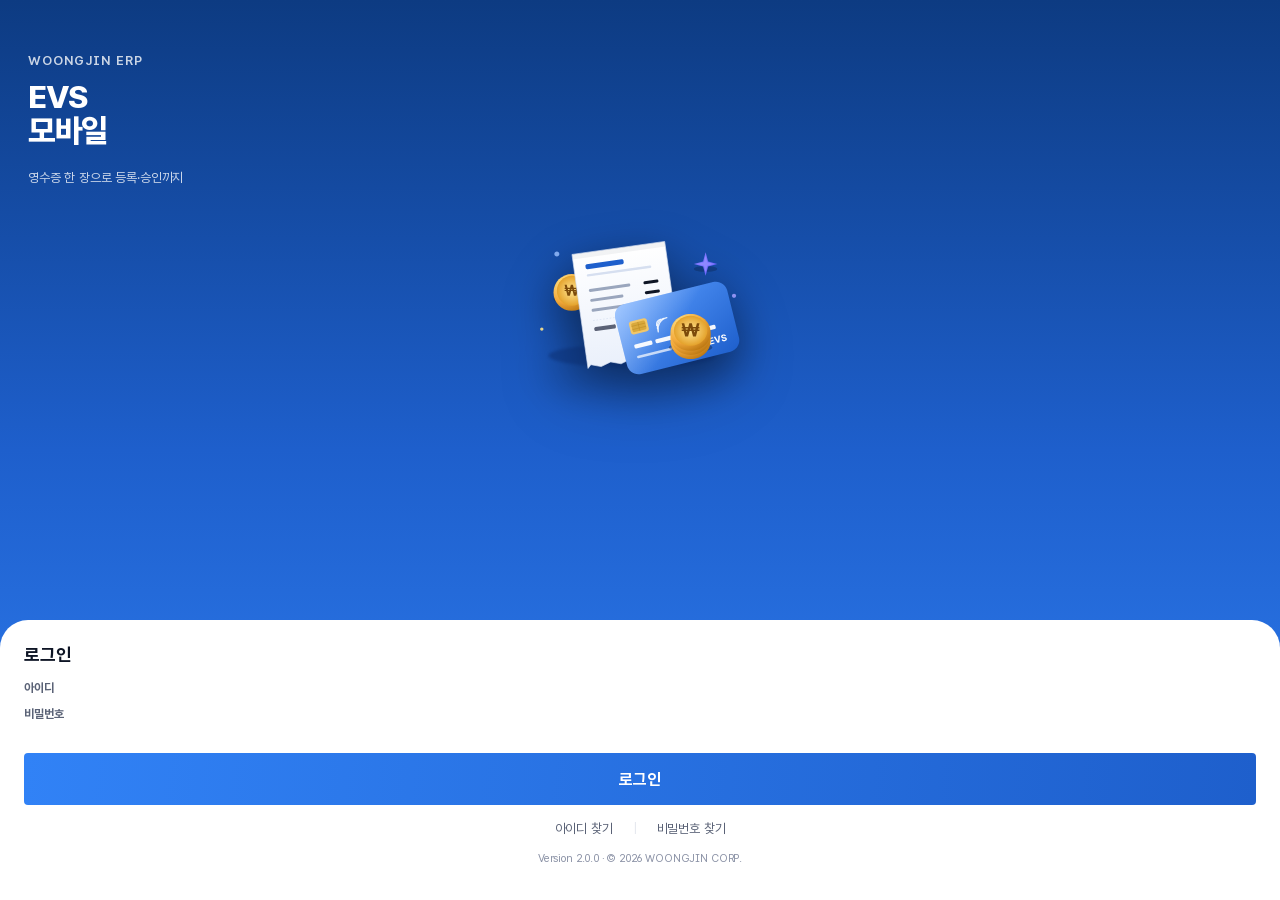
==== login.html @ b251a310 "first commit" ====
<!DOCTYPE html>
<html lang="ko">
<head>
  <meta charset="UTF-8">
  <meta name="viewport" content="width=device-width, initial-scale=1, maximum-scale=1, viewport-fit=cover">
  <meta name="theme-color" content="#0D3B82">
  <title>EVS 모바일 · 로그인</title>
  <link rel="stylesheet" href="lib/devextreme/css/dx.light.css">
  <link rel="stylesheet" href="css/tokens.css">
  <link rel="stylesheet" href="css/layout.css">
  <link rel="stylesheet" href="css/dx-overrides.css">
  <script src="lib/jquery/jquery-3.7.1.min.js"></script>
  <script src="lib/devextreme/js/dx.all.js"></script>
  <script src="js/dx-license-hide.js"></script>
</head>
<body class="evs-app variant-v1">
  <div class="login-screen evs-root">
    <div class="login-hero">
      <p class="login-hero__kicker">WOONGJIN ERP</p>
      <h1 class="login-hero__title">EVS<br>모바일</h1>
      <p class="login-hero__lead">영수증 한 장으로 등록·승인까지</p>
    </div>
    <div class="login-hero__art">
      <img src="assets/images/login_img.svg" alt="" width="280" height="200">
    </div>
    <div class="login-panel">
      <h2 style="font-size:18px;font-weight:700;margin:0 0 16px;">로그인</h2>
      <label class="evs-label" for="loginUserId">아이디</label>
      <div id="loginUserId" class="dx-field-host"></div>
      <label class="evs-label" for="loginPassword" style="margin-top:12px;">비밀번호</label>
      <div id="loginPassword" class="dx-field-host"></div>
      <div id="loginRemember" class="login-remember-host"></div>
      <button type="button" id="loginSubmit" class="evs-btn-primary" style="margin-top:20px;">로그인</button>
      <div class="login-form-links">
        <a href="#">아이디 찾기</a>
        <span class="login-form-links__sep">|</span>
        <a href="#">비밀번호 찾기</a>
      </div>
      <p style="text-align:center;margin-top:16px;font-size:11px;color:var(--w-ink-4);">Version 2.0.0 · © 2026 WOONGJIN CORP.</p>
    </div>
  </div>
  <script type="module" src="js/login.js"></script>
</body>
</html>
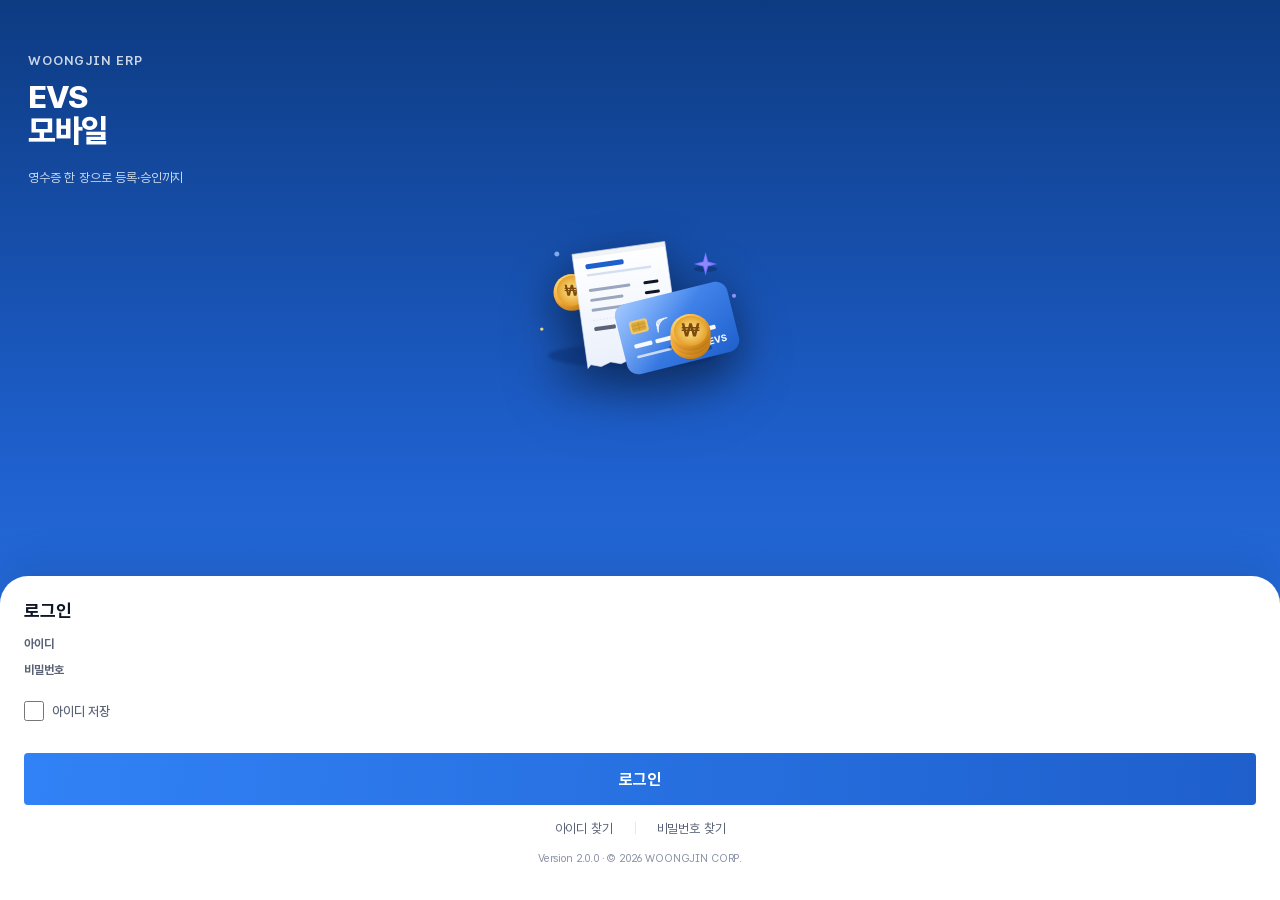
==== commit c34bff0e: "Implement "Remember Me" functionality in login form. Updated HTML structure to include a checkbox fo" ====
--- a/login.html
+++ b/login.html
@@ -29,7 +29,10 @@
       <div id="loginUserId" class="dx-field-host"></div>
       <label class="evs-label" for="loginPassword" style="margin-top:12px;">비밀번호</label>
       <div id="loginPassword" class="dx-field-host"></div>
-      <div id="loginRemember" class="login-remember-host"></div>
+      <label class="login-remember" for="loginRememberInput">
+        <input type="checkbox" id="loginRememberInput" class="login-remember__input" />
+        <span>아이디 저장</span>
+      </label>
       <button type="button" id="loginSubmit" class="evs-btn-primary" style="margin-top:20px;">로그인</button>
       <div class="login-form-links">
         <a href="#">아이디 찾기</a>
--- a/css/tokens.css
+++ b/css/tokens.css
@@ -97,6 +97,7 @@
   --w-line-2: #EEF1F6;
   --w-hero-grad: linear-gradient(160deg, #3182F6 0%, #1E5FCC 60%, #0D3B82 100%);
   --w-login-grad: linear-gradient(180deg, #0D3B82 0%, #1E5FCC 50%, #3182F6 100%);
+  --login-panel-min-height: 360px;
   --w-cta-grad: linear-gradient(95deg, #3182F6 0%, #1E5FCC 100%);
   --w-card-radius: 16px;
   --w-card-radius-sm: 10px;
@@ -135,7 +136,9 @@
   --evs-nav-height: 52px;
   --evs-nav-offset: calc(var(--evs-nav-height) + env(safe-area-inset-top, 0px));
   --nav-header-title-gutter: 112px;
-  --evs-inbox-tabbar-height: 44px;
+  --evs-inbox-tabbar-tabs-height: 44px;
+  --evs-inbox-filter-bar-height: 40px;
+  --evs-inbox-tabbar-height: calc(var(--evs-inbox-tabbar-tabs-height) + var(--evs-inbox-filter-bar-height));
   --evs-inbox-top-offset: calc(var(--evs-nav-offset) + var(--evs-inbox-tabbar-height));
   --evs-inbox-footer-height: 120px;
 }
--- a/css/layout.css
+++ b/css/layout.css
@@ -108,8 +108,7 @@
   background: #fff;
   border-top: 1px solid var(--w-line);
   display: flex;
-  justify-content: space-between;
-  align-items: flex-start;
+  align-items: flex-start;        /* dxMenu 가 flex: 1 로 너비 채움, 높이는 padding 영역에 맞춤 */
   padding: var(--evs-gnb-padding-top) var(--sp-8) var(--evs-gnb-padding-bottom);
   z-index: 100;
 }
@@ -162,7 +161,13 @@
 }
 
 .evs-screen:has(> .inbox-tabbar) {
-  padding-top: var(--evs-inbox-top-offset);
+  padding-top: calc(
+    var(--evs-nav-offset) + var(--evs-inbox-tabbar-tabs-height) + var(--inbox-filter-offset, 0px)
+  );
+}
+
+.evs-screen:has(> .inbox-tabbar.is-filter-open) {
+  --inbox-filter-offset: var(--inbox-filter-measured-height, 120px);
 }
 
 .nav-header--home {
@@ -361,8 +366,7 @@
   display: inline-flex;
 }
 
-.receipt-icon,
-.expense-icon {
+.receipt-icon {
   width: 44px;
   height: 44px;
   border-radius: 12px;
@@ -478,16 +482,110 @@
   z-index: 105;
   width: 100%;
   max-width: 100vw;
-  height: var(--evs-inbox-tabbar-height);
-  display: flex;
-  align-items: stretch;
+  display: flex;
+  flex-direction: column;
   background: var(--w-card);
   border-bottom: 1px solid var(--w-line);
   box-sizing: border-box;
 }
 
+.inbox-tabbar__main {
+  display: flex;
+  align-items: stretch;
+  min-height: var(--evs-inbox-tabbar-tabs-height);
+  height: var(--evs-inbox-tabbar-tabs-height);
+}
+
 .inbox-tabs {
   flex: 1;
+}
+
+.inbox-filter-bar {
+  display: flex;
+  flex-direction: column;
+  align-items: stretch;
+  gap: var(--sp-12);
+  padding: 1rem;
+  background: #ffffff;
+  border-top: 1px solid var(--w-line);
+  box-sizing: border-box;
+}
+
+.inbox-filter-bar[hidden] {
+  display: none !important;
+}
+
+.inbox-filter-bar__fields {
+  display: flex;
+  flex-direction: row;
+  align-items: stretch;
+  gap: var(--sp-8);
+  width: 100%;
+}
+
+.inbox-filter-field {
+  flex: 1 1 0;
+  min-width: 0;
+  display: flex;
+  flex-direction: column;
+  align-items: stretch;
+  gap: var(--sp-6);
+}
+
+.inbox-filter-field__label {
+  font-size: 12px;
+  font-weight: 600;
+  color: var(--w-ink-3);
+  line-height: 1.3;
+}
+
+.inbox-filter-select {
+  width: 100%;
+  min-width: 0;
+  max-width: none;
+  height: 32px;
+  padding: 0 26px 0 8px;
+  border: 1px solid var(--w-line);
+  border-radius: 7px;
+  background-color: #fff;
+  font-size: 13px;
+  font-weight: 600;
+  color: var(--w-ink-2);
+  line-height: 1.3;
+  cursor: pointer;
+  appearance: none;
+  background-image: url("data:image/svg+xml,%3Csvg xmlns='http://www.w3.org/2000/svg' width='11' height='11' viewBox='0 0 24 24' fill='none' stroke='%2394a3b8' stroke-width='2.5'%3E%3Cpath d='M6 9l6 6 6-6'/%3E%3C/svg%3E");
+  background-repeat: no-repeat;
+  background-position: right 8px center;
+  box-sizing: border-box;
+}
+
+.inbox-filter-bar__reset {
+  display: flex;
+  justify-content: center;
+  align-items: center;
+  width: 100%;
+  margin: 0;
+  padding: 0;
+  border: 0;
+  background: transparent;
+  font-size: 13px;
+  font-weight: 600;
+  color: var(--w-blue);
+  cursor: pointer;
+  white-space: nowrap;
+  text-align: center;
+}
+
+.inbox-filter-bar__reset:disabled {
+  color: var(--w-ink-4);
+  opacity: 0.45;
+  cursor: default;
+}
+
+.inbox-filter-button.is-open {
+  color: var(--w-blue);
+  background: var(--w-blue-soft);
 }
 
 .evs-tab {
@@ -537,7 +635,6 @@
   padding: 0 var(--sp-16);
   border: 0;
   border-left: 1px solid var(--w-line);
-  border-bottom: 1px solid var(--w-line);
   background: var(--w-card);
   font-size: 13px;
   font-weight: 600;
@@ -609,6 +706,76 @@
 }
 
 
+/* 승인 대기 — 경비 세부 목록 (Inbox receipt-row와 분리) */
+.approve-expense-list {
+  list-style: none;
+  margin: var(--sp-8) 0 0;
+  padding: var(--sp-8) 0 0;
+  border-top: 1px solid var(--w-line);
+  display: flex;
+  flex-direction: column;
+  gap: 2px;
+}
+
+.approve-expense-list[hidden] {
+  display: none !important;
+}
+
+.approve-expense-item {
+  display: flex;
+  align-items: center;
+  gap: var(--sp-8);
+  padding: 6px 0;
+  min-height: 0;
+}
+
+.approve-expense-item .receipt-icon {
+  width: 32px;
+  height: 32px;
+  border-radius: 8px;
+}
+
+.approve-expense-item .receipt-icon svg {
+  width: 16px;
+  height: 16px;
+}
+
+.approve-expense-item__body {
+  flex: 1;
+  min-width: 0;
+  display: flex;
+  flex-direction: column;
+  gap: 1px;
+}
+
+.approve-expense-item__title {
+  font-size: 12px;
+  font-weight: 600;
+  color: var(--w-ink-2);
+  line-height: 1.35;
+  overflow: hidden;
+  text-overflow: ellipsis;
+  white-space: nowrap;
+}
+
+.approve-expense-item__meta {
+  font-size: 10px;
+  color: var(--w-ink-4);
+  line-height: 1.3;
+  overflow: hidden;
+  text-overflow: ellipsis;
+  white-space: nowrap;
+}
+
+.approve-expense-item__amount {
+  flex-shrink: 0;
+  font-size: 12px;
+  font-weight: 700;
+  color: var(--w-ink-2);
+  font-feature-settings: 'tnum';
+  line-height: 1.3;
+}
+
 .approve-queue-expense-strip {
   background: #f2f6f8;
   padding: var(--sp-12);
@@ -616,11 +783,50 @@
   display: flex;
   justify-content: space-between;
   align-items: center;
+  gap: var(--sp-12);
   font-size: 12px;
   color: var(--w-ink-3);
 }
 
-.approve-queue-expense-strip strong {
+.approve-queue-expense-strip__toggle {
+  min-width: 0;
+  display: flex;
+  align-items: center;
+  justify-content: space-between;
+  gap: var(--sp-8);
+  margin: 0;
+  padding: 0;
+  border: 0;
+  background: transparent;
+  font: inherit;
+  color: inherit;
+  text-align: left;
+  cursor: pointer;
+}
+
+.approve-queue-expense-strip__toggle:focus-visible {
+  outline: 2px solid var(--w-blue);
+  outline-offset: 2px;
+  border-radius: 4px;
+}
+
+.approve-queue-expense-strip__label b {
+  font-weight: 700;
+  color: var(--w-ink-2);
+}
+
+.approve-queue-expense-strip__chevron {
+  display: inline-flex;
+  flex-shrink: 0;
+  color: var(--w-ink-3);
+}
+
+.approve-queue-expense-strip__toggle.is-open .approve-queue-expense-strip__chevron {
+  color: var(--w-blue);
+}
+
+.approve-queue-expense-strip__amount {
+  flex-shrink: 0;
   color: var(--w-blue);
   font-size: 16px;
   font-weight: 800;
@@ -694,14 +900,27 @@
   flex-direction: column;
   background: var(--w-login-grad);
   position: relative;
+  box-sizing: border-box;
+  padding-bottom: calc(var(--login-panel-min-height) + env(safe-area-inset-bottom, 0px));
 }
 
 .login-panel {
-  margin-top: auto;
+  position: fixed;
+  bottom: 0;
+  left: 0;
+  right: 0;
+  z-index: 20;
+  width: 100%;
+  max-width: 100vw;
+  max-height: min(88dvh, calc(100dvh - env(safe-area-inset-top, 0px) - 120px));
+  overflow-y: auto;
+  -webkit-overflow-scrolling: touch;
   background: #fff;
   border-radius: 28px 28px 0 0;
   padding: var(--sp-24);
   padding-bottom: calc(var(--sp-24) + env(safe-area-inset-bottom, 0px));
+  box-sizing: border-box;
+  box-shadow: 0 -10px 40px rgba(15, 23, 42, 0.14);
 }
 
 .login-hero {
@@ -745,13 +964,27 @@
 }
 
 .login-remember {
-  display: flex;
+  display: inline-flex;
   align-items: center;
   gap: var(--sp-8);
-  margin-top: var(--sp-12);
+  min-height: 44px;
+  padding: var(--sp-4) 0;
   font-size: 13px;
+  font-weight: 500;
   color: var(--w-ink-3);
   cursor: pointer;
+  user-select: none;
+  -webkit-tap-highlight-color: transparent;
+}
+
+.login-remember__input {
+  width: 20px;
+  height: 20px;
+  margin: 0;
+  flex-shrink: 0;
+  accent-color: var(--w-blue);
+  cursor: pointer;
+  border-radius: .25rem;
 }
 
 .login-hero__kicker {
--- a/css/dx-overrides.css
+++ b/css/dx-overrides.css
@@ -108,38 +108,118 @@
   font-family: var(--w-font);
 }
 
-/* 로그인 — 아이디 저장 체크박스 (DevExtreme check 아이콘) */
-body.evs-app .login-remember-host {
-  margin-top: var(--sp-12);
-}
-
-body.evs-app .login-remember-host .dx-checkbox {
-  display: inline-flex;
-  align-items: center;
-}
-
-body.evs-app .login-remember-host .dx-checkbox-icon {
-  width: 20px;
-  height: 20px;
-  min-width: 20px;
-  border-radius: 4px;
-  border: 1.5px solid var(--w-line);
-  background: #fff;
-}
-
-body.evs-app .login-remember-host .dx-checkbox-checked .dx-checkbox-icon {
-  background: var(--w-blue);
-  border-color: var(--w-blue);
-}
-
-body.evs-app .login-remember-host .dx-checkbox-icon::before {
-  color: #fff;
-}
-
-body.evs-app .login-remember-host .dx-checkbox-text {
-  font-size: 13px;
-  color: var(--w-ink-3);
-  font-family: var(--w-font);
-  padding-inline-start: var(--sp-8);
-  line-height: 1.4;
-}
+/* ════════════════════════════════════════════════════════════
+   GNB — dxMenu 오버라이드
+   #app-gnb.evs-gnb 안의 dxMenu 기본 스타일을 완전히 리셋하고
+   기존 evs-gnb-item 레이아웃을 그대로 복원합니다.
+════════════════════════════════════════════════════════════ */
+
+/* dxMenu 루트: GNB 전체 너비 (inline-block 기본값 무력화) */
+#app-gnb.evs-gnb .dx-menu.dx-widget {
+  flex: 1 1 100%;
+  width: 100% !important;
+  max-width: 100%;
+  align-self: stretch;
+  min-width: 0;
+  overflow: visible;
+  background: transparent;
+}
+
+/* 메뉴 기본 컨테이너 */
+#app-gnb.evs-gnb .dx-menu-base {
+  width: 100% !important;
+  height: 100%;
+  background: transparent !important;
+  border: 0 !important;
+  box-shadow: none !important;
+  overflow: visible;
+}
+
+#app-gnb.evs-gnb .dx-menu-horizontal {
+  width: 100%;
+}
+
+/* 아이템 목록: 가로 flex, 4등분 */
+#app-gnb.evs-gnb .dx-menu-items-container {
+  display: flex !important;
+  flex-direction: row !important;
+  align-items: stretch;
+  width: 100% !important;
+  height: 100%;
+  margin: 0;
+  padding: 0;
+  list-style: none;
+  overflow: visible;
+}
+
+/* 아이템 래퍼: 4등분 (horizontal dxMenu) */
+#app-gnb.evs-gnb .dx-menu-horizontal .dx-menu-items-container > .dx-menu-item-wrapper,
+#app-gnb.evs-gnb .dx-menu-item-wrapper {
+  flex: 1 1 25% !important;
+  min-width: 0;
+  width: 25% !important;
+  max-width: 25%;
+  display: flex !important;
+  align-items: flex-start;
+  justify-content: center;
+  overflow: visible;
+  float: none !important;
+}
+
+/* 아이템 본체: 기본 스타일 전부 제거 */
+#app-gnb.evs-gnb .dx-menu-item,
+#app-gnb.evs-gnb .dx-item.dx-menu-item {
+  display: flex !important;
+  justify-content: center;
+  width: 100%;
+  padding: 0 !important;
+  margin: 0 !important;
+  border: 0 !important;
+  background: transparent !important;
+  box-shadow: none !important;
+  border-radius: 0 !important;
+  overflow: visible;
+  cursor: pointer;
+}
+
+/* 모든 인터랙션 상태에서 배경·그림자 제거 */
+#app-gnb.evs-gnb .dx-menu-item.dx-state-hover,
+#app-gnb.evs-gnb .dx-menu-item.dx-state-active,
+#app-gnb.evs-gnb .dx-menu-item.dx-state-focused,
+#app-gnb.evs-gnb .dx-menu-item.dx-state-selected {
+  background: transparent !important;
+  box-shadow: none !important;
+  border: 0 !important;
+}
+
+/* 아이템 콘텐츠 래퍼: 패딩 제거, itemTemplate(evs-gnb-item)이 full-width 차지 */
+#app-gnb.evs-gnb .dx-item-content.dx-menu-item-content {
+  padding: 0 !important;
+  display: flex !important;
+  flex: 1 1 auto;
+  justify-content: center;
+  align-items: flex-start;
+  width: 100% !important;
+  max-width: 100%;
+  box-sizing: border-box;
+}
+
+/* itemTemplate 루트: 셀 전체 너비·중앙 정렬 */
+#app-gnb.evs-gnb .evs-gnb-item {
+  width: 100%;
+  max-width: 100%;
+  box-sizing: border-box;
+  padding-left: 0;
+  padding-right: 0;
+}
+
+/* 서브메뉴 팝아웃 화살표 숨김 (GNB에는 서브메뉴 없음) */
+#app-gnb.evs-gnb .dx-menu-item-popout {
+  display: none !important;
+}
+
+/* 혹시 생성될 서브메뉴 오버레이 숨김 */
+#app-gnb.evs-gnb .dx-overlay-wrapper.dx-submenu {
+  display: none !important;
+  pointer-events: none !important;
+}
